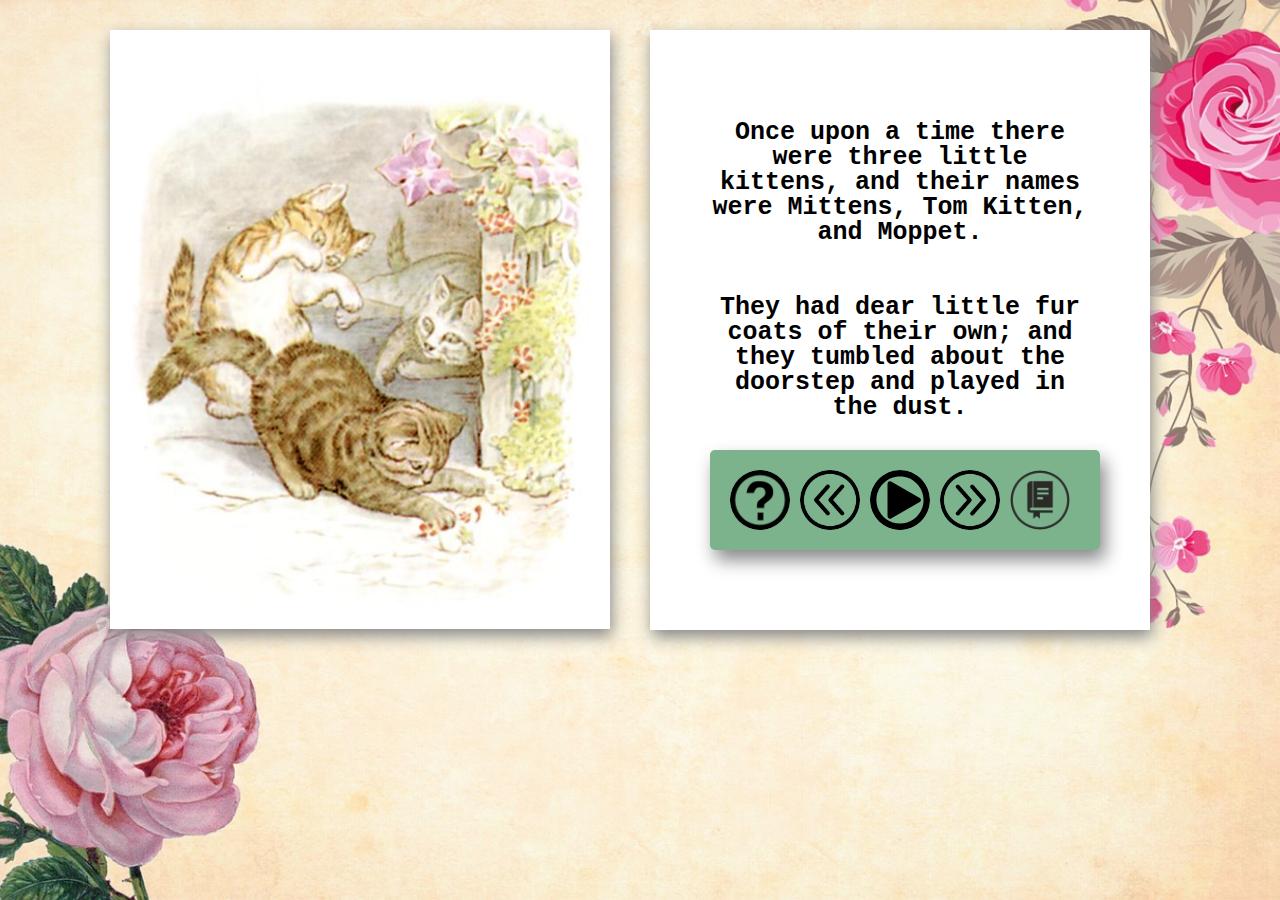
==== page1.html @ e86a39cc "span tag page one" ====
<!DOCTYPE html>
<html lang="en">

<head>
    <meta charset="UTF-8">
    <meta name="viewport" content="width=device-width, initial-scale=1.0">
    <meta http-equiv="X-UA-Compatible" content="ie=edge">
    <title>THE TALE OF TOM KITTEN</title>
    <link rel="stylesheet" type="text/css" href="assets/css/reset.css">
    <link rel="stylesheet" type="text/css" href="assets/css/page1.css">
</head>

<body>
    <div class="picture">
        <img src="assets/images/threeLittleKittensPlaying.png" alt="Three little kittens playing" id="kittenPicture">
    </div>
    
    
        <div class="text">
            
           <div id="writing"><p><span>Once</span> <span>upon</span> <span>a</span> <span>time</span> <span>there</span> <span>were</span> <span>three</span> <span>little</span> <span>kittens</span>, <span>and</span> <span>their</span> <span>names</span> <span>were</span> <span>Mittens</span>, <span>Tom</span> <span>Kitten</span>, <span>and</span> <span>Moppet</span>.</p><br><br><p><span>They</span> <span>had</span> <span>dear</span> <span>little</span> <span>fur</span> <span>coats</span> <span>of</span> <span>their</span> <span>own</span>; <span>and</span> <span>they</span> <span>tumbled</span> <span>about</span> <span>the</span> <span>doorstep</span> <span>and</span> <span>played</span> <span>in</span> <span>the</span> <span>dust</span>.</p></div>
            <div id="buttonBar">
            <img src="assets/images/questionMark.png" alt="Question Mark"  Title="Instuctions" class="Buttons" id="questionMark">
            <img src="assets/images/pageBack.png" alt="Page Back" class="Buttons" Title="Go Back">
            <img src="assets/images/blackPlayButton.svg" alt="PlayButton" class="Buttons" Title="Play">
            <img src="assets/images/pageForward.png" alt="Page Forward" class="Buttons" Title="Go Forward">
            <img src="assets/images/bookPageButton.png" alt="Table of Contents" class="Buttons" Title="Table of Contents">
            </div>
        </div>
        <script src="https://code.jquery.com/jquery-3.3.1.slim.min.js" integrity="sha384-q8i/X+965DzO0rT7abK41JStQIAqVgRVzpbzo5smXKp4YfRvH+8abtTE1Pi6jizo"
    crossorigin="anonymous"></script>
<script src="https://cdnjs.cloudflare.com/ajax/libs/popper.js/1.14.3/umd/popper.min.js" integrity="sha384-ZMP7rVo3mIykV+2+9J3UJ46jBk0WLaUAdn689aCwoqbBJiSnjAK/l8WvCWPIPm49"
    crossorigin="anonymous"></script>
        <script src="assets/javascript/index.js"></script>
    
</body>

</html>
---- assets/css/page1.css ----
html {
    box-sizing: border-box;
  }
  *, *:before, *:after {
    box-sizing: inherit;
  }
html body { 
    background: url(../images/flowerPinkRoseTanColor.jpg) no-repeat center center fixed; 
     -webkit-background-size: cover;
    -moz-background-size: cover;
    -o-background-size: cover;
    background-size: cover; 
  }

.picture {
    float: left;
    width:500px;
    margin-left:110px;
    margin-top:30px;
    
}

#kittenPicture {
    float:left;
    width: 500px;
    box-shadow: 2px 7px 15px #888888;
    border-top: 35px solid white;

}
.Buttons {
    width: 70px;
    height: 70px;
    padding: 5px;
    float: left;
    border-radius: 60px;

}

#buttonBar{
    background-color: rgba(37, 129, 65, 0.6);
    box-shadow: 5px 10px 18px #888888;
    padding:15px;
    border-radius: 5px;
    width:390px;
    float:left;
    margin-top:30px;
 
    margin-bottom:30px;
  

}
.text{
    width: 500px;
    height: 600px;
    float: left;
    margin-top:30px;
    margin-right:40px;
    margin-left: 40px;
    background-color: white;
    box-shadow: 2px 7px 15px #888888;
    padding-top: 90px;
    padding-right:60px;
    padding-left:60px;
    text-align: center;
    font-family: 'Courier New', Courier, monospace;
    font-weight: 600;
}

#writing{
    font-size: 25px;
  
}
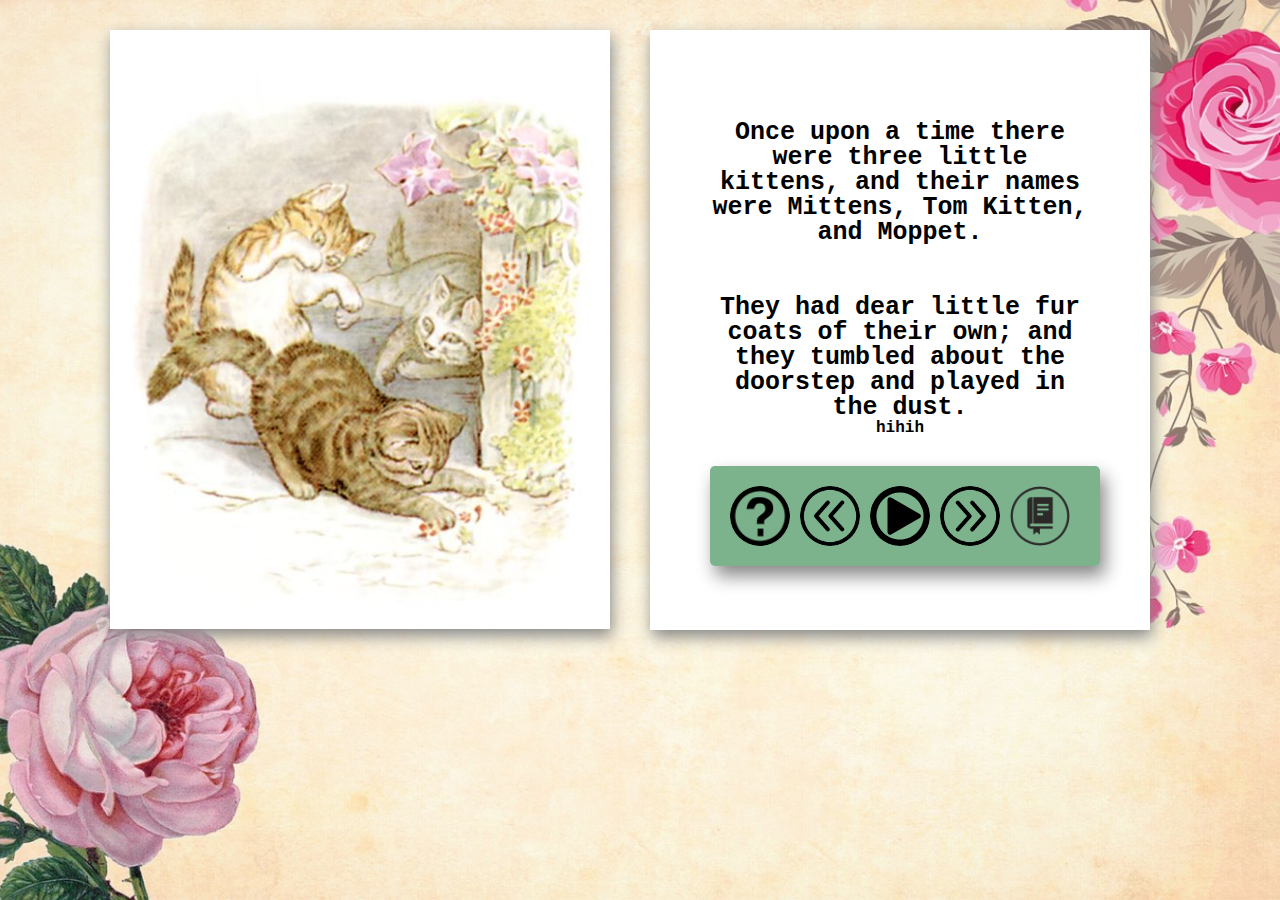
==== commit aa2a159e: "added span tags page one" ====
--- a/page1.html
+++ b/page1.html
@@ -18,7 +18,7 @@
     
         <div class="text">
             
-           <div id="writing"><p><span>Once</span> <span>upon</span> <span>a</span> <span>time</span> <span>there</span> <span>were</span> <span>three</span> <span>little</span> <span>kittens</span>, <span>and</span> <span>their</span> <span>names</span> <span>were</span> <span>Mittens</span>, <span>Tom</span> <span>Kitten</span>, <span>and</span> <span>Moppet</span>.</p><br><br><p><span>They</span> <span>had</span> <span>dear</span> <span>little</span> <span>fur</span> <span>coats</span> <span>of</span> <span>their</span> <span>own</span>; <span>and</span> <span>they</span> <span>tumbled</span> <span>about</span> <span>the</span> <span>doorstep</span> <span>and</span> <span>played</span> <span>in</span> <span>the</span> <span>dust</span>.</p></div>
+           <div id="writing"><p><span>Once</span> <span>upon</span> <span>a</span> <span>time</span> <span>there</span> <span>were</span> <span>three</span> <span>little</span> <span>kittens</span>, <span>and</span> <span>their</span> <span>names</span> <span>were</span> <span>Mittens</span>, <span>Tom</span> <span>Kitten</span>, <span>and</span> <span>Moppet</span>.</p><br><br><p><span>They</span> <span>had</span> <span>dear</span> <span>little</span> <span>fur</span> <span>coats</span> <span>of</span> <span>their</span> <span>own</span>; <span>and</span> <span>they</span> <span>tumbled</span> <span>about</span> <span>the</span> <span>doorstep</span> <span>and</span> <span>played</span> <span>in</span> <span>the</span> <span>dust</span>.</p></div> hihih 
             <div id="buttonBar">
             <img src="assets/images/questionMark.png" alt="Question Mark"  Title="Instuctions" class="Buttons" id="questionMark">
             <img src="assets/images/pageBack.png" alt="Page Back" class="Buttons" Title="Go Back">
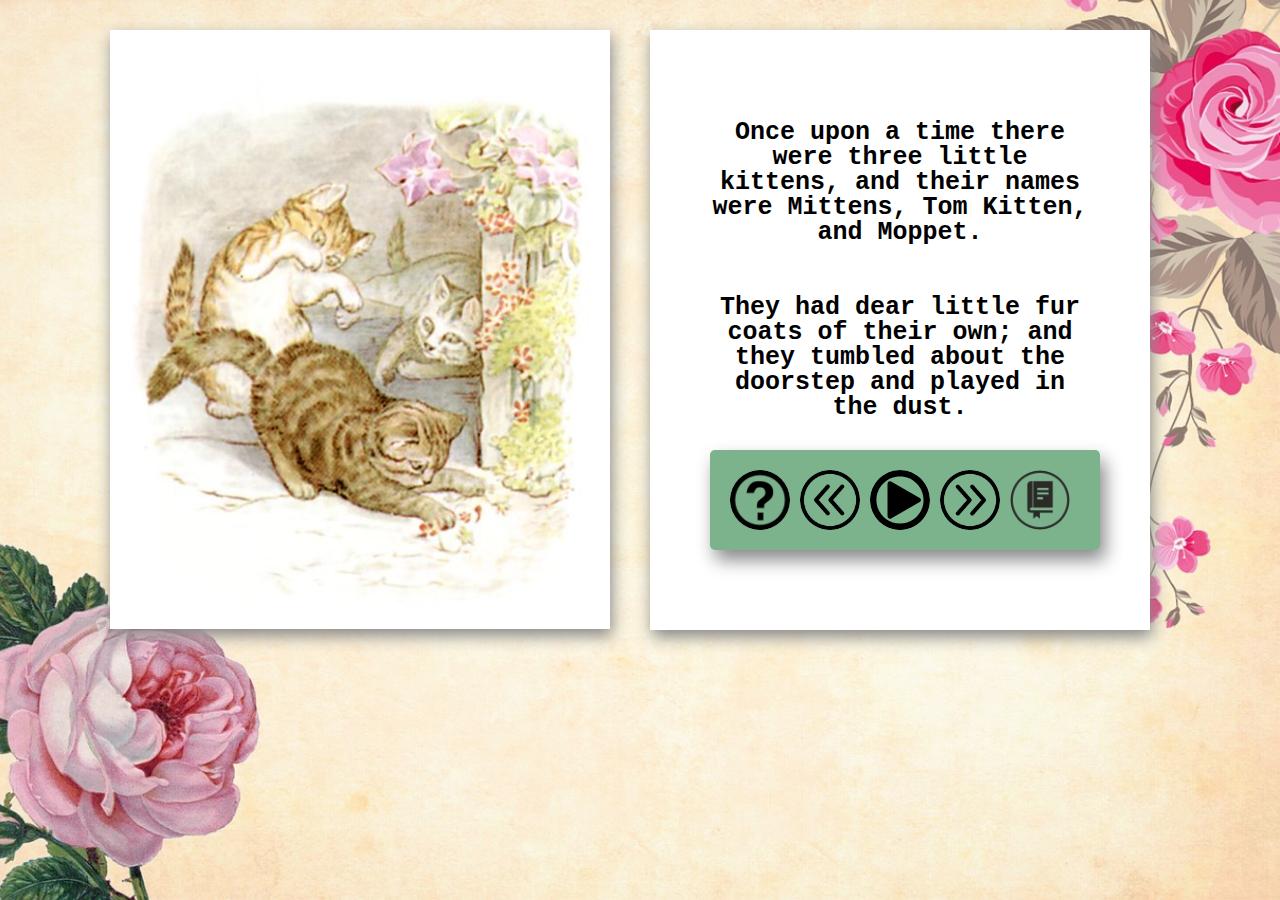
==== commit 6243a714: "fixed title page" ====
--- a/page1.html
+++ b/page1.html
@@ -18,7 +18,7 @@
     
         <div class="text">
             
-           <div id="writing"><p><span>Once</span> <span>upon</span> <span>a</span> <span>time</span> <span>there</span> <span>were</span> <span>three</span> <span>little</span> <span>kittens</span>, <span>and</span> <span>their</span> <span>names</span> <span>were</span> <span>Mittens</span>, <span>Tom</span> <span>Kitten</span>, <span>and</span> <span>Moppet</span>.</p><br><br><p><span>They</span> <span>had</span> <span>dear</span> <span>little</span> <span>fur</span> <span>coats</span> <span>of</span> <span>their</span> <span>own</span>; <span>and</span> <span>they</span> <span>tumbled</span> <span>about</span> <span>the</span> <span>doorstep</span> <span>and</span> <span>played</span> <span>in</span> <span>the</span> <span>dust</span>.</p></div> hihih 
+           <div id="writing"><p><span>Once</span> <span>upon</span> <span>a</span> <span>time</span> <span>there</span> <span>were</span> <span>three</span> <span>little</span> <span>kittens</span>, <span>and</span> <span>their</span> <span>names</span> <span>were</span> <span>Mittens</span>, <span>Tom</span> <span>Kitten</span>, <span>and</span> <span>Moppet</span>.</p><br><br><p><span>They</span> <span>had</span> <span>dear</span> <span>little</span> <span>fur</span> <span>coats</span> <span>of</span> <span>their</span> <span>own</span>; <span>and</span> <span>they</span> <span>tumbled</span> <span>about</span> <span>the</span> <span>doorstep</span> <span>and</span> <span>played</span> <span>in</span> <span>the</span> <span>dust</span>.</p></div> 
             <div id="buttonBar">
             <img src="assets/images/questionMark.png" alt="Question Mark"  Title="Instuctions" class="Buttons" id="questionMark">
             <img src="assets/images/pageBack.png" alt="Page Back" class="Buttons" Title="Go Back">
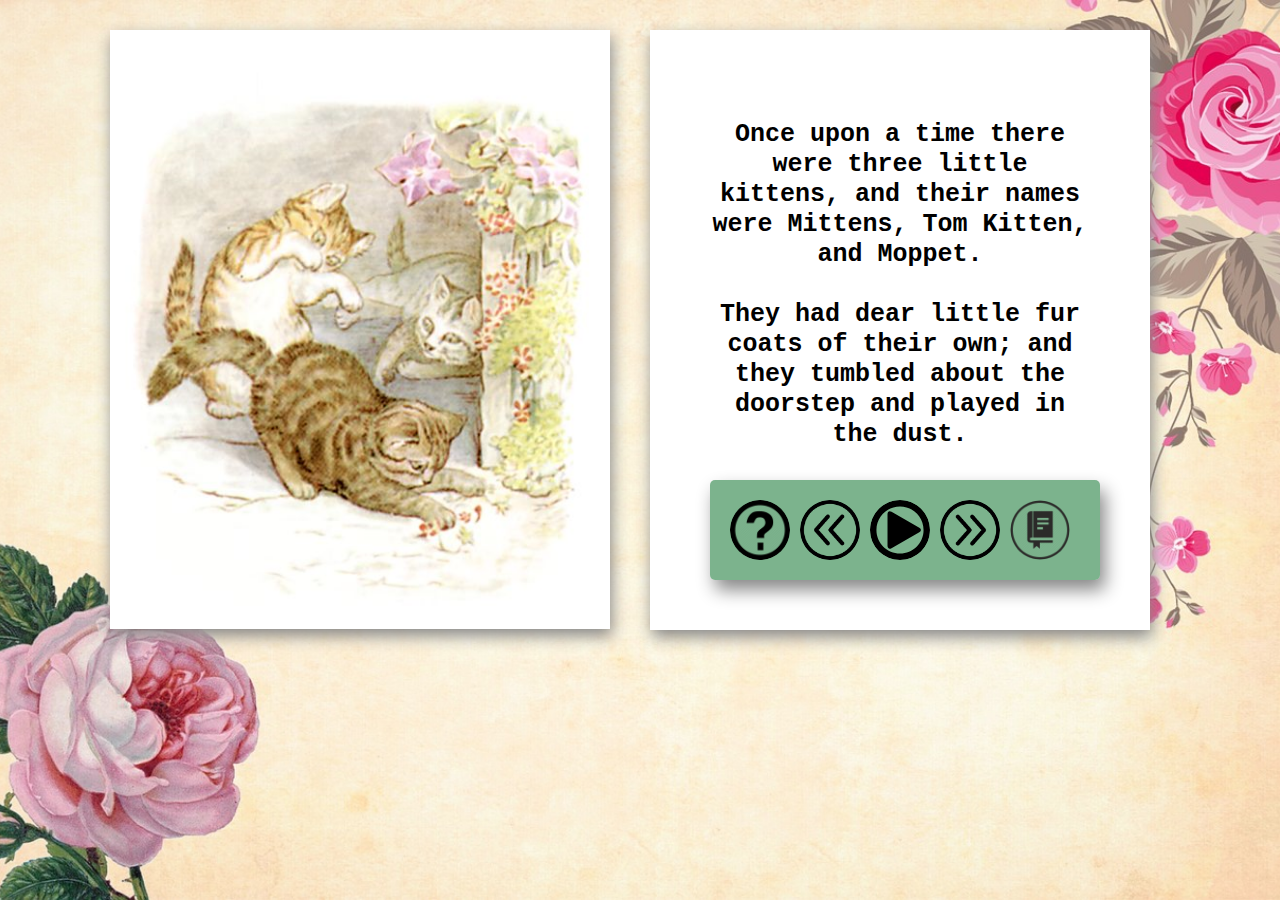
==== commit 1eebd49a: "page one spacing" ====
--- a/page1.html
+++ b/page1.html
@@ -5,7 +5,8 @@
     <meta charset="UTF-8">
     <meta name="viewport" content="width=device-width, initial-scale=1.0">
     <meta http-equiv="X-UA-Compatible" content="ie=edge">
-    <title>THE TALE OF TOM KITTEN</title>
+    <title>The Tale of Tom Kitten</title>
+    <link rel='icon' href='assets/images/iconCat.png' type='image/x-icon'>
     <link rel="stylesheet" type="text/css" href="assets/css/reset.css">
     <link rel="stylesheet" type="text/css" href="assets/css/page1.css">
 </head>
@@ -18,7 +19,7 @@
     
         <div class="text">
             
-           <div id="writing"><p><span>Once</span> <span>upon</span> <span>a</span> <span>time</span> <span>there</span> <span>were</span> <span>three</span> <span>little</span> <span>kittens</span>, <span>and</span> <span>their</span> <span>names</span> <span>were</span> <span>Mittens</span>, <span>Tom</span> <span>Kitten</span>, <span>and</span> <span>Moppet</span>.</p><br><br><p><span>They</span> <span>had</span> <span>dear</span> <span>little</span> <span>fur</span> <span>coats</span> <span>of</span> <span>their</span> <span>own</span>; <span>and</span> <span>they</span> <span>tumbled</span> <span>about</span> <span>the</span> <span>doorstep</span> <span>and</span> <span>played</span> <span>in</span> <span>the</span> <span>dust</span>.</p></div> 
+           <div id="writing"><p><span>Once</span> <span>upon</span> <span>a</span> <span>time</span> <span>there</span> <span>were</span> <span>three</span> <span>little</span> <span>kittens</span>, <span>and</span> <span>their</span> <span>names</span> <span>were</span> <span>Mittens</span>, <span>Tom</span> <span>Kitten</span>, <span>and</span> <span>Moppet</span>.</p><br><p><span>They</span> <span>had</span> <span>dear</span> <span>little</span> <span>fur</span> <span>coats</span> <span>of</span> <span>their</span> <span>own</span>; <span>and</span> <span>they</span> <span>tumbled</span> <span>about</span> <span>the</span> <span>doorstep</span> <span>and</span> <span>played</span> <span>in</span> <span>the</span> <span>dust</span>.</p></div> 
             <div id="buttonBar">
             <img src="assets/images/questionMark.png" alt="Question Mark"  Title="Instuctions" class="Buttons" id="questionMark">
             <img src="assets/images/pageBack.png" alt="Page Back" class="Buttons" Title="Go Back">
--- a/assets/css/page1.css
+++ b/assets/css/page1.css
@@ -11,6 +11,8 @@
     -moz-background-size: cover;
     -o-background-size: cover;
     background-size: cover; 
+    cursor: pointer;
+    line-height: 1.2;
   }
 
 .picture {
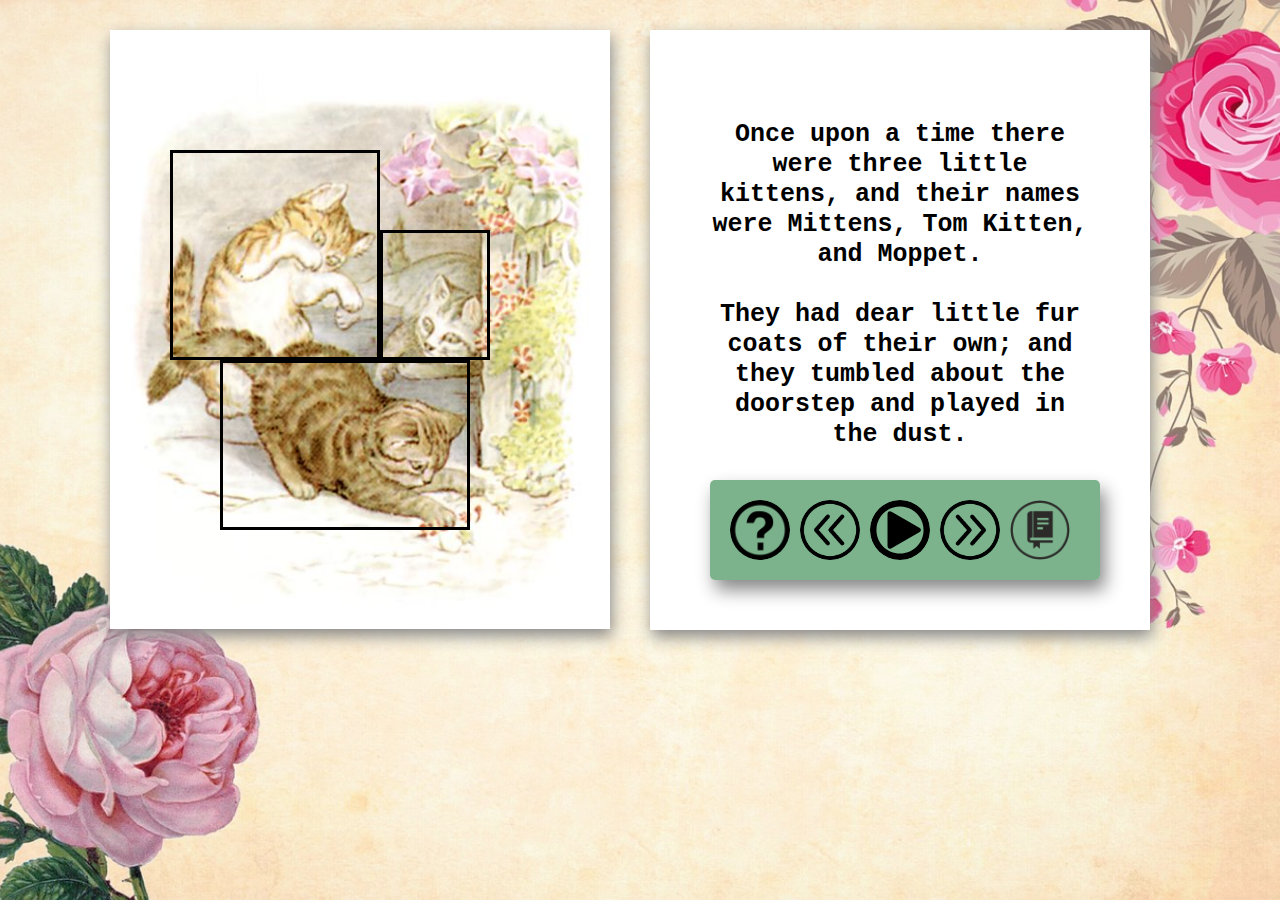
==== commit 3859432a: "page 1 box positioned" ====
--- a/page1.html
+++ b/page1.html
@@ -15,25 +15,73 @@
     <div class="picture">
         <img src="assets/images/threeLittleKittensPlaying.png" alt="Three little kittens playing" id="kittenPicture">
     </div>
-    
-    
-        <div class="text">
-            
-           <div id="writing"><p><span>Once</span> <span>upon</span> <span>a</span> <span>time</span> <span>there</span> <span>were</span> <span>three</span> <span>little</span> <span>kittens</span>, <span>and</span> <span>their</span> <span>names</span> <span>were</span> <span>Mittens</span>, <span>Tom</span> <span>Kitten</span>, <span>and</span> <span>Moppet</span>.</p><br><p><span>They</span> <span>had</span> <span>dear</span> <span>little</span> <span>fur</span> <span>coats</span> <span>of</span> <span>their</span> <span>own</span>; <span>and</span> <span>they</span> <span>tumbled</span> <span>about</span> <span>the</span> <span>doorstep</span> <span>and</span> <span>played</span> <span>in</span> <span>the</span> <span>dust</span>.</p></div> 
-            <div id="buttonBar">
-            <img src="assets/images/questionMark.png" alt="Question Mark"  Title="Instuctions" class="Buttons" id="questionMark">
-            <img src="assets/images/pageBack.png" alt="Page Back" class="Buttons" Title="Go Back">
-            <img src="assets/images/blackPlayButton.svg" alt="PlayButton" class="Buttons" Title="Play">
+    <div id="invisiblebox1"></div>
+    <div id="invisiblebox2"></div>
+    <div id="invisiblebox3"></div>
+
+    </div>
+
+
+    <div class="text">
+
+        <div id="writing">
+            <p><span>Once</span> <span>upon</span> <span>a</span> <span>time</span> <span>there</span> <span>were</span>
+                <span>three</span> <span>little</span> <span>kittens</span>, <span>and</span> <span>their</span> <span>names</span>
+                <span>were</span> <span>Mittens</span>, <span>Tom</span> <span>Kitten</span>, <span>and</span> <span>Moppet</span>.</p><br>
+            <p><span>They</span> <span>had</span> <span>dear</span> <span>little</span> <span>fur</span> <span>coats</span>
+                <span>of</span> <span>their</span> <span>own</span>; <span>and</span> <span>they</span> <span>tumbled</span>
+                <span>about</span> <span>the</span> <span>doorstep</span> <span>and</span> <span>played</span> <span>in</span>
+                <span>the</span> <span>dust</span>.</p>
+        </div>
+        <div id="buttonBar">
+            <img src="assets/images/questionMark.png" alt="Question Mark" Title="Instuctions" class="Buttons" id="questionMark">
+
+            <!-- The Modal -->
+            <div id="myModal" class="modal">
+
+                <!-- Modal content -->
+                <div class="modal-content">
+                    <div class="close">&times;</div>
+                    <p id="textModal">Click on <img src="assets/images/pageBack.png" alt="Page Forward" class="modalPic">
+                        to go back a page.<br><br>Click on <img src="assets/images/blackPlayButton.svg" alt="Page Forward"
+                            class="modalPic"> to hear the page read. <br><br>Click on <img src="assets/images/pageForward.png"
+                            alt="Page Forward" class="modalPic"> to go to the next page.<br><br>
+                        Click on <img src="assets/images/bookPageButton.png" alt="Page Forward" class="modalPic"> to
+                        see the table of contents.<br><br>
+                        Click on words to hear them read. <br><br>
+                        Click on the picture to discover secrets.</p>
+                </div>
+
+            </div>
+
+
+            <a href="index.html"><img src="assets/images/pageBack.png" alt="Page Back" class="Buttons" Title="Go Back"></a>
+            <div id="playButtonGoesHere" class="buttonsDOM"></div>
             <img src="assets/images/pageForward.png" alt="Page Forward" class="Buttons" Title="Go Forward">
-            <img src="assets/images/bookPageButton.png" alt="Table of Contents" class="Buttons" Title="Table of Contents">
+            <img src="assets/images/bookPageButton.png" alt="Table of Contents" class="Buttons" Title="Table of Contents"
+                id="index">
+
+            <!-- The Modal -->
+            <div id="myModal2" class="modal">
+
+                <!-- Modal content -->
+                <div class="modal-content">
+                    <div class="close2">&times;</div>
+                    <p id="textModal2"> Title Page <br><br>
+                        Page One <br><br> Page Two <br><br> Page Three <br><br> Page Four <br><br> Page Five <br><br>
+                        Page Six <br><br> Page Seven <br><br> Page Eight <br><br> Page Nine <br><br> Page Ten <br><br>
+                        Page Eleven <br><br> Page Twelve <br><br> Page Thirteen <br><br></p>
+                </div>
+
+
             </div>
         </div>
         <script src="https://code.jquery.com/jquery-3.3.1.slim.min.js" integrity="sha384-q8i/X+965DzO0rT7abK41JStQIAqVgRVzpbzo5smXKp4YfRvH+8abtTE1Pi6jizo"
-    crossorigin="anonymous"></script>
-<script src="https://cdnjs.cloudflare.com/ajax/libs/popper.js/1.14.3/umd/popper.min.js" integrity="sha384-ZMP7rVo3mIykV+2+9J3UJ46jBk0WLaUAdn689aCwoqbBJiSnjAK/l8WvCWPIPm49"
-    crossorigin="anonymous"></script>
-        <script src="assets/javascript/index.js"></script>
-    
+            crossorigin="anonymous"></script>
+        <script src="https://cdnjs.cloudflare.com/ajax/libs/popper.js/1.14.3/umd/popper.min.js" integrity="sha384-ZMP7rVo3mIykV+2+9J3UJ46jBk0WLaUAdn689aCwoqbBJiSnjAK/l8WvCWPIPm49"
+            crossorigin="anonymous"></script>
+        <script src="assets/javascript/page1.js"></script>
+
 </body>
 
 </html>--- a/assets/css/page1.css
+++ b/assets/css/page1.css
@@ -2,7 +2,7 @@
 html {
     box-sizing: border-box;
   }
-  *, *:before, *:after {
+  *, *:before, *:after { 
     box-sizing: inherit;
   }
 html body { 
@@ -74,4 +74,101 @@
   
 }
 
+.buttonsDOM {
+    width: 70px;
+    height: 70px;
+    padding: 0px;
+    float: left;
+    border-radius: 60px;
+}
 
+/* The Modal (background) */
+.modal {
+    display: none; /* Hidden by default */
+    position: fixed; /* Stay in place */
+    z-index: 4; /* Sit on top */
+    left: 0;
+    top: 0;
+    width: 100%; /* Full width */
+    height: 100%; /* Full height */
+    overflow: auto; /* Enable scroll if needed */
+    background-color: rgb(0,0,0); /* Fallback color */
+    background-color: rgba(0,0,0,0.4); /* Black w/ opacity */
+  }
+  /* Modal Content/Box */
+  .modal-content {
+    background-color: #fefefe;
+    margin: 15% auto; /* 15% from the top and centered */
+    padding: 20px;
+    border: 2px solid #888;
+    width: 60%; /* Could be more or less, depending on screen size */
+  }
+  
+  /* The Close Button */
+  .close {
+    color: #aaa;
+    float: right;
+    font-size: 28px;
+    font-weight: bold;
+  }
+  
+  .close:hover,
+  .close:focus {
+    color: black;
+    text-decoration: none;
+    cursor: pointer;
+  }
+  .close2 {
+    color: #aaa;
+    float: right;
+    font-size: 28px;
+    font-weight: bold;
+  }
+  
+  .close2:hover,
+  .close2:focus {
+    color: black;
+    text-decoration: none;
+    cursor: pointer;
+  }
+
+  .modalPic{
+      width:20px;
+  }
+  .textModal {
+      font-size: 25px;
+    
+  }
+
+
+
+  #invisiblebox1 {
+    border: 3px solid black;
+    width:250px;
+    height:170px;
+    z-index: 2;
+    position: fixed;
+    margin-top: 360px;
+    margin-left: 220px;
+}
+
+#invisiblebox2 {
+  border: 3px solid black;
+  width:210px;
+  height:210px;
+  z-index: 2;
+  position: fixed;
+  margin-top: 150px;
+  margin-left: 170px;
+
+}
+#invisiblebox3 {
+    border: 3px solid black;
+    width:110px;
+    height:130px;
+    z-index: 2;
+    position: fixed;
+    margin-top: 230px;
+    margin-left: 380px;
+  
+  }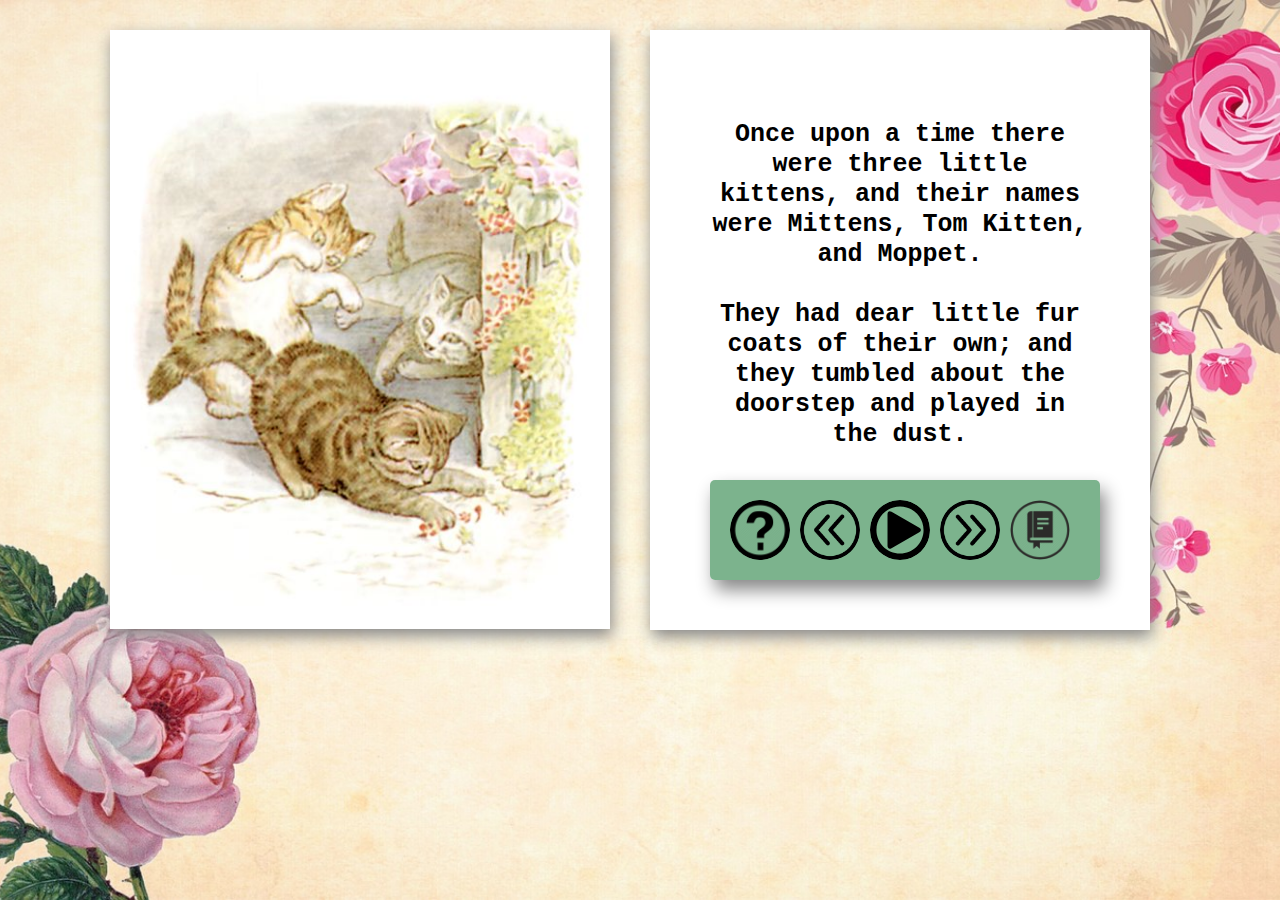
==== commit d992e220: "started page 2" ====
--- a/page1.html
+++ b/page1.html
@@ -57,7 +57,7 @@
 
             <a href="index.html"><img src="assets/images/pageBack.png" alt="Page Back" class="Buttons" Title="Go Back"></a>
             <div id="playButtonGoesHere" class="buttonsDOM"></div>
-            <img src="assets/images/pageForward.png" alt="Page Forward" class="Buttons" Title="Go Forward">
+            <a href="page2.html"><img src="assets/images/pageForward.png" alt="Page Forward" class="Buttons" Title="Go Forward"></a>
             <img src="assets/images/bookPageButton.png" alt="Table of Contents" class="Buttons" Title="Table of Contents"
                 id="index">
 
--- a/assets/css/page1.css
+++ b/assets/css/page1.css
@@ -143,7 +143,7 @@
 
 
   #invisiblebox1 {
-    border: 3px solid black;
+    
     width:250px;
     height:170px;
     z-index: 2;
@@ -153,7 +153,7 @@
 }
 
 #invisiblebox2 {
-  border: 3px solid black;
+  
   width:210px;
   height:210px;
   z-index: 2;
@@ -163,7 +163,7 @@
 
 }
 #invisiblebox3 {
-    border: 3px solid black;
+    
     width:110px;
     height:130px;
     z-index: 2;
